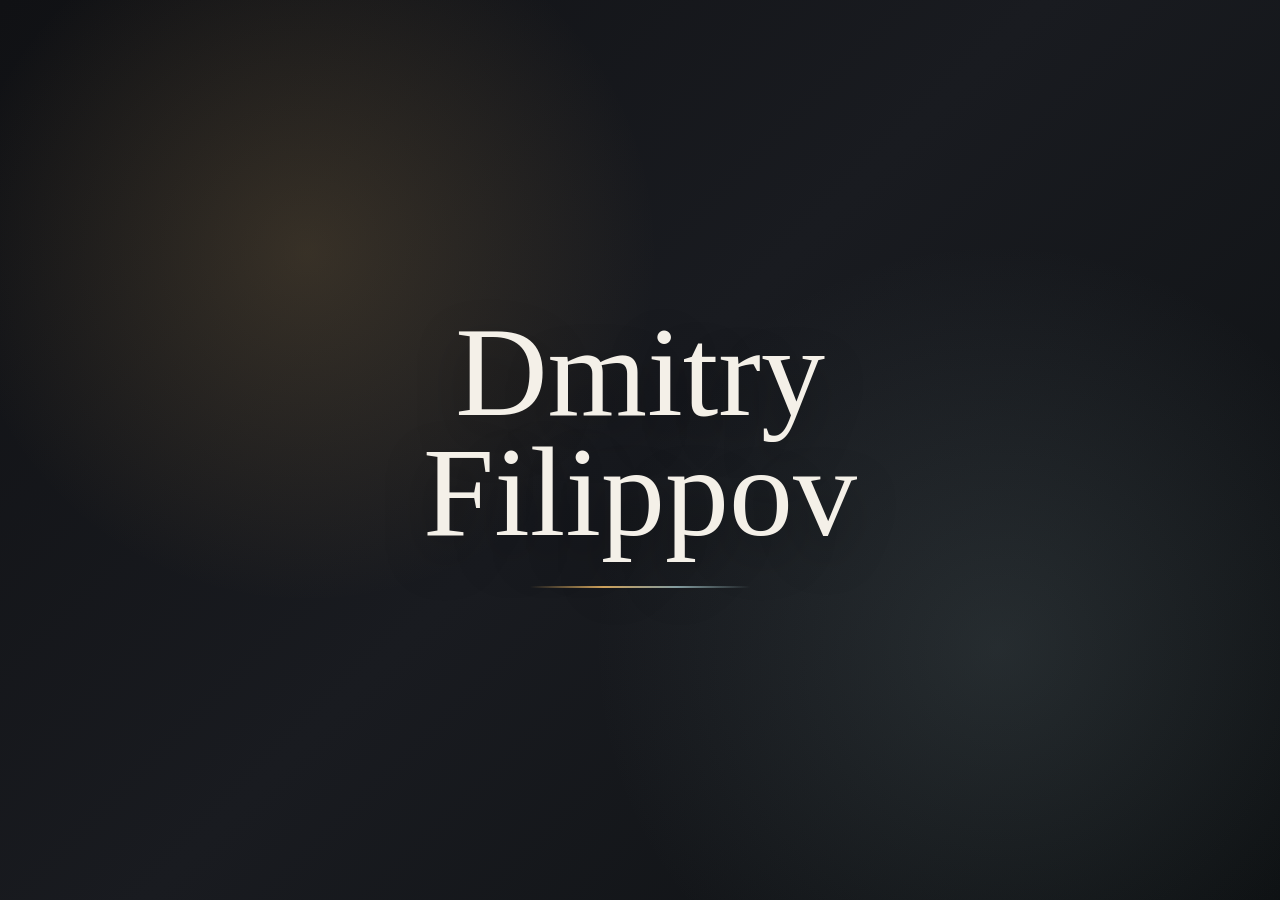
==== index.html @ 929f0c6d "Update homepage title" ====
<!doctype html>
<html lang="en">
  <head>
    <meta charset="utf-8">
    <meta name="viewport" content="width=device-width, initial-scale=1">
    <title>Dmitry Filippov</title>
    <style>
      :root {
        color-scheme: dark;
        --bg: #101114;
        --ink: #f4f0e8;
        --accent: #d6a85f;
        --soft: #8aa4a8;
      }

      * {
        box-sizing: border-box;
      }

      body {
        margin: 0;
        min-height: 100vh;
        display: grid;
        place-items: center;
        background:
          radial-gradient(circle at 24% 28%, rgba(214, 168, 95, 0.18), transparent 30%),
          radial-gradient(circle at 78% 72%, rgba(138, 164, 168, 0.16), transparent 34%),
          linear-gradient(135deg, #101114 0%, #191b20 48%, #0d1012 100%);
        color: var(--ink);
        font-family: Inter, ui-sans-serif, system-ui, -apple-system, BlinkMacSystemFont, "Segoe UI", sans-serif;
      }

      main {
        width: min(92vw, 900px);
        padding: 48px 24px;
        text-align: center;
      }

      h1 {
        margin: 0;
        font-family: Georgia, "Times New Roman", serif;
        font-size: clamp(3.25rem, 12vw, 8rem);
        font-weight: 500;
        line-height: 0.94;
        letter-spacing: 0;
        text-wrap: balance;
        text-shadow: 0 18px 48px rgba(0, 0, 0, 0.42);
      }

      h1 span {
        display: block;
      }

      .rule {
        width: min(220px, 42vw);
        height: 2px;
        margin: 34px auto 0;
        background: linear-gradient(90deg, transparent, var(--accent), var(--soft), transparent);
      }
    </style>
  </head>
  <body>
    <main aria-label="Homepage">
      <h1><span>Dmitry</span><span>Filippov</span></h1>
      <div class="rule" aria-hidden="true"></div>
    </main>
  </body>
</html>
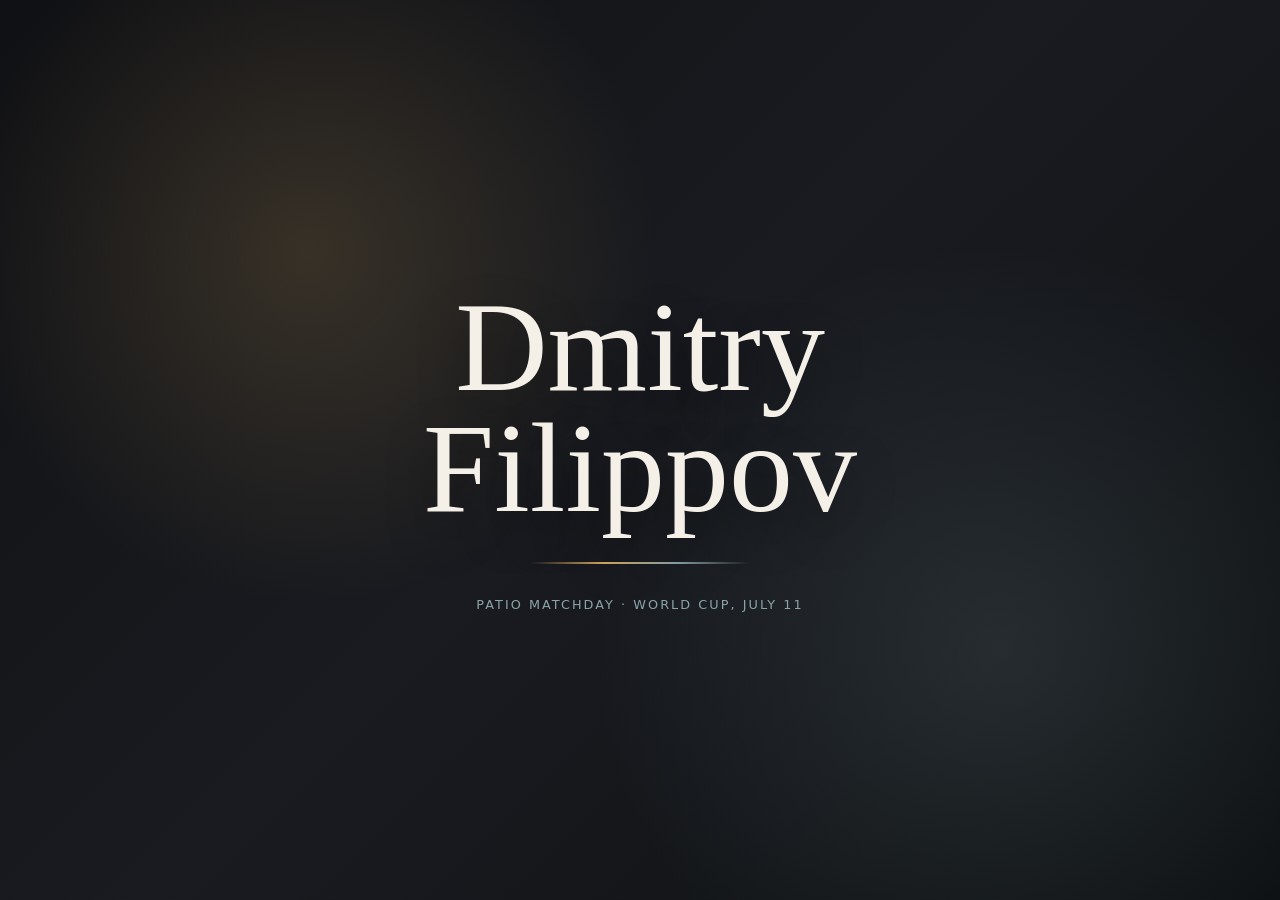
==== commit 49818757: "Add 2026-07-11 patio matchday page for World Cup quarter-finals Create /2026-07-11-patio/ with the J" ====
--- a/index.html
+++ b/index.html
@@ -57,12 +57,33 @@
         margin: 34px auto 0;
         background: linear-gradient(90deg, transparent, var(--accent), var(--soft), transparent);
       }
+
+      .links {
+        margin: 30px 0 0;
+      }
+
+      .links a {
+        display: inline-block;
+        font-size: 0.8rem;
+        letter-spacing: 0.16em;
+        text-transform: uppercase;
+        color: var(--soft);
+        text-decoration: none;
+        border-bottom: 1px solid transparent;
+        transition: color 0.2s ease, border-color 0.2s ease;
+      }
+
+      .links a:hover {
+        color: var(--accent);
+        border-color: var(--accent);
+      }
     </style>
   </head>
   <body>
     <main aria-label="Homepage">
       <h1><span>Dmitry</span><span>Filippov</span></h1>
       <div class="rule" aria-hidden="true"></div>
+      <p class="links"><a href="/2026-07-11-patio/">Patio Matchday · World Cup, July 11</a></p>
     </main>
   </body>
 </html>
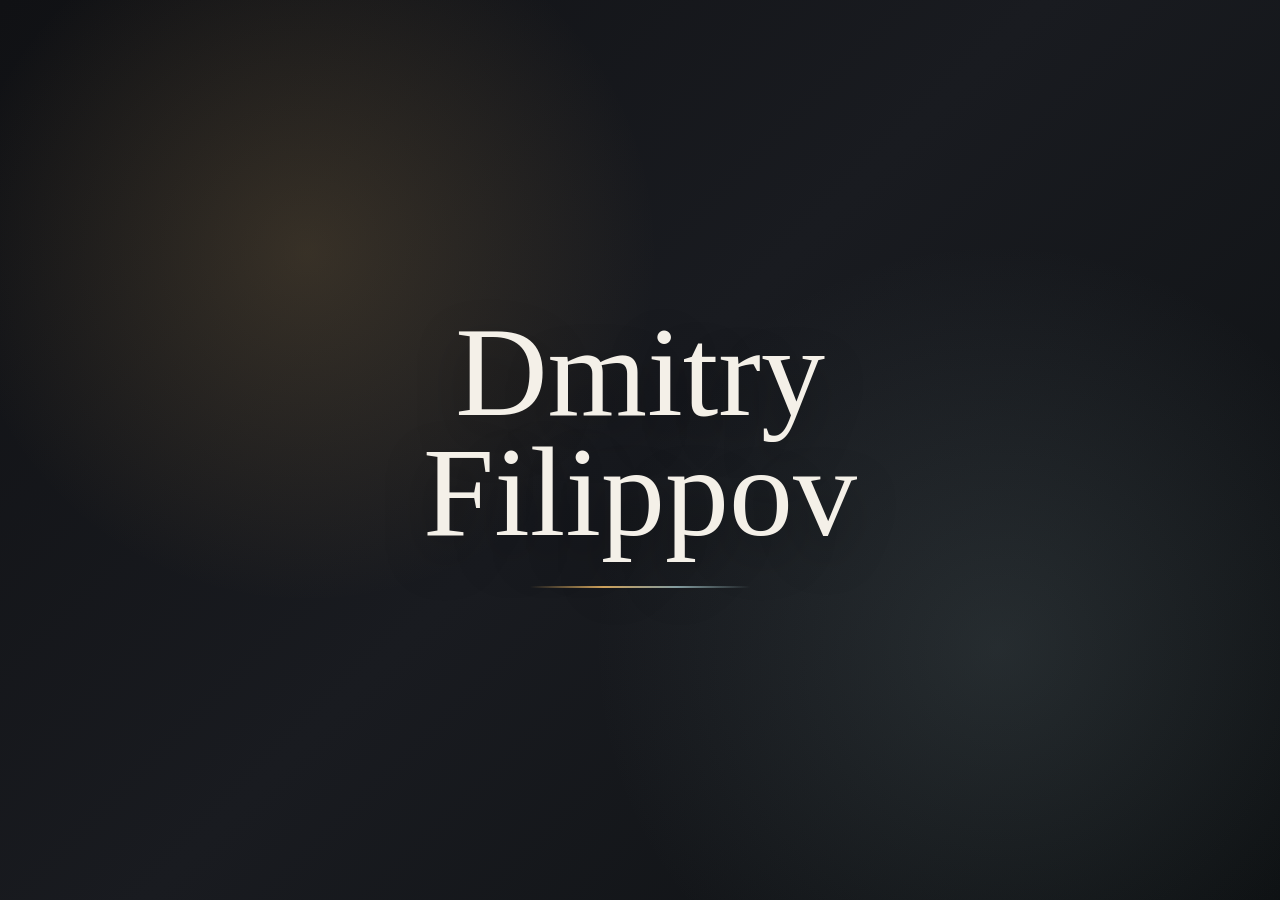
==== commit a91641be: "Remove patio page link from homepage to keep it unlisted Co-Authored-By: Claude Opus 4.8 <noreply@an" ====
--- a/index.html
+++ b/index.html
@@ -57,33 +57,12 @@
         margin: 34px auto 0;
         background: linear-gradient(90deg, transparent, var(--accent), var(--soft), transparent);
       }
-
-      .links {
-        margin: 30px 0 0;
-      }
-
-      .links a {
-        display: inline-block;
-        font-size: 0.8rem;
-        letter-spacing: 0.16em;
-        text-transform: uppercase;
-        color: var(--soft);
-        text-decoration: none;
-        border-bottom: 1px solid transparent;
-        transition: color 0.2s ease, border-color 0.2s ease;
-      }
-
-      .links a:hover {
-        color: var(--accent);
-        border-color: var(--accent);
-      }
     </style>
   </head>
   <body>
     <main aria-label="Homepage">
       <h1><span>Dmitry</span><span>Filippov</span></h1>
       <div class="rule" aria-hidden="true"></div>
-      <p class="links"><a href="/2026-07-11-patio/">Patio Matchday · World Cup, July 11</a></p>
     </main>
   </body>
 </html>
